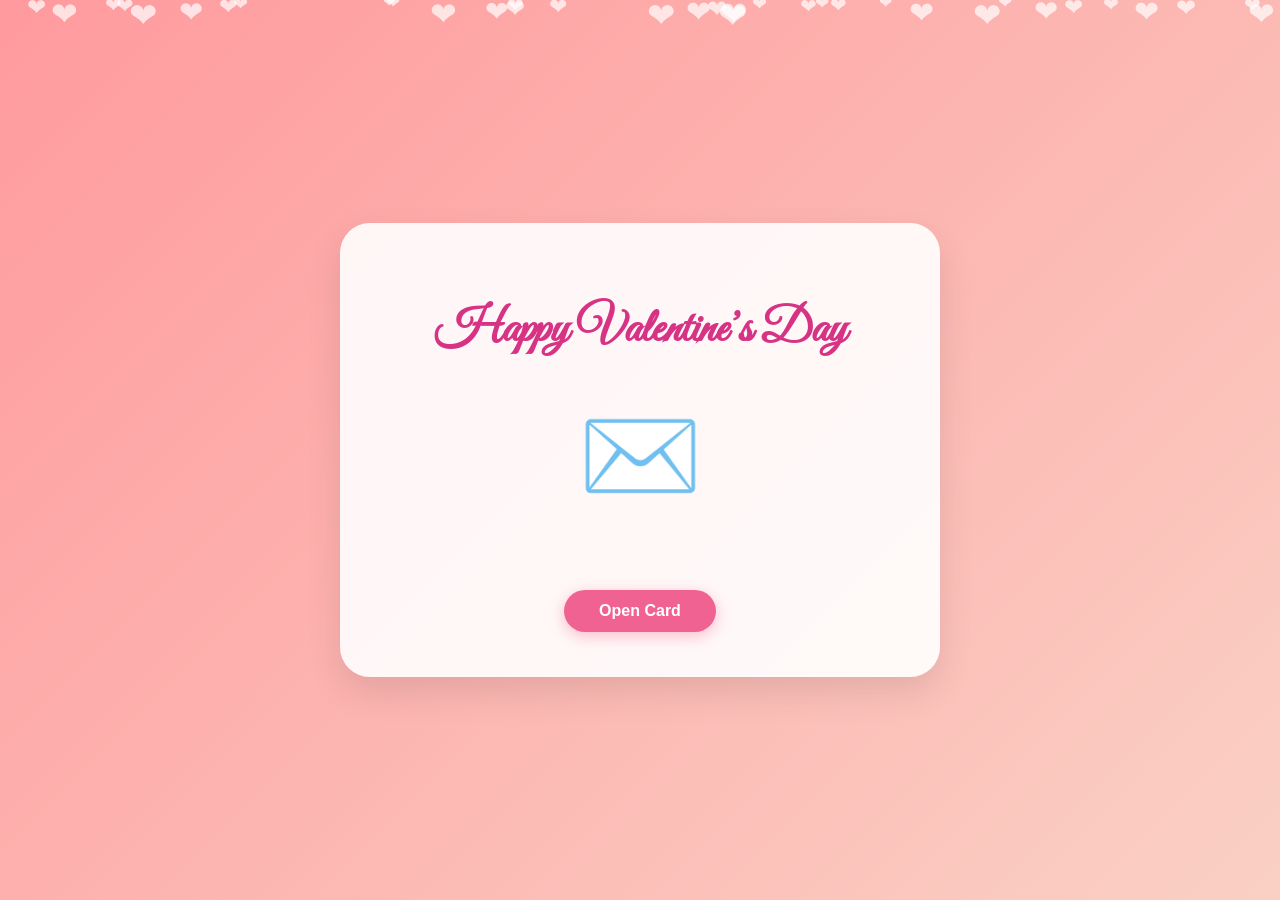
==== index.html @ 17054599 "Update index.html" ====
<!DOCTYPE html>  <html lang="en">  
<head>  
<meta charset="UTF-8">  
<meta name="viewport" content="width=device-width, initial-scale=1.0, viewport-fit=cover">  
<title>Happy Valentines Diana ❤️</title>  
<link href="https://fonts.googleapis.com/css2?family=Great+Vibes&family=Poppins:wght@300;600&display=swap" rel="stylesheet">  
<style>  
* { box-sizing: border-box; }  
  
body {  
  margin: 0;  
  font-family: 'Poppins', sans-serif;  
  overflow: hidden;  
}  
  
/* Page layout */  
.page {  
  position: fixed;  
  width: 100%;  
  height: 100dvh;  
  top: 0;  
  left: 0;  
  display: flex;  
  justify-content: center;  
  align-items: center;  
  padding: clamp(16px, 4vw, 40px);  
  transition: opacity 0.8s ease, transform 0.8s ease;  
  background: linear-gradient(135deg, #ff9a9e, #fad0c4);  
}  
  
/* Hidden state */  
.hidden {  
  opacity: 0;  
  pointer-events: none;  
  transform: scale(1.05);  
}  
  
/* Falling hearts */  
.heart {  
  position: fixed;  
  top: -10px;  
  animation: fall linear infinite;  
  color: rgba(255,255,255,0.7);  
  user-select: none;  
  pointer-events: none;  
  z-index: 0;  
}  
@keyframes fall {  
  to { transform: translateY(110dvh); }  
}  
  
/* Card containers */  
.card, .message-box, .gift-box {  
  position: relative;  
  z-index: 1;  
  background: rgba(255, 255, 255, 0.9);  
  padding: clamp(24px, 5vw, 45px) clamp(20px, 4vw, 35px);  
  border-radius: 30px;  
  box-shadow: 0 15px 35px rgba(0,0,0,0.1);  
  max-width: 600px;  
  width: 100%;  
  text-align: center;  
}

/* ENVELOPE ICON */
.envelope-visual {
  font-size: 100px;
  margin-bottom: 20px;
  display: block;
}
  
/* Make long message scroll inside */  
.message-box {  
  max-height: 85dvh;  
  overflow-y: auto;  
}  
  
/* Titles */  
h1 {  
  font-size: clamp(32px, 7vw, 48px); 
  margin-bottom: 20px;  
  color: #d63384;  
  font-family: 'Great Vibes', cursive; 
}  
  
.message-box h1, .gift-box h1 {  
  font-family: 'Great Vibes', cursive;  
  color: #5a2a2a;  
}  
  
/* Message text */  
.message-box p, .gift-box p {  
  color: #5a2a2a;  
  font-size: clamp(15px, 4vw, 17px);  
  line-height: 1.75;  
  margin-bottom: 18px;  
}  

.message-box p { text-align: left; }
  
/* Buttons */  
button {  
  margin-top: 15px;  
  padding: 12px 35px;  
  border-radius: 50px;  
  border: none;  
  background: #f06292;  
  color: white;  
  font-size: 16px;  
  font-weight: 600;
  cursor: pointer;  
  transition: transform 0.2s, background 0.3s;  
  box-shadow: 0 4px 15px rgba(240, 98, 146, 0.4);
}  
button:hover { 
    background: #e91e63; 
    transform: translateY(-2px);
}  

/* Flower Swaying Animation */
.flower-display {
  font-size: 120px;
  margin: 30px 0;
  display: inline-block;
  animation: sway 4s ease-in-out infinite;
}

@keyframes sway {
  0%, 100% { transform: rotate(-8deg) scale(1); }
  50% { transform: rotate(8deg) scale(1.1); }
}

.gift-icon {
    font-size: 80px;
    margin-bottom: 10px;
}
  
/* Landscape small-height fix */  
@media (max-height: 500px) and (orientation: landscape) {  
  .page { align-items: flex-start; padding-top: 20px; }  
  .message-box { max-height: 75dvh; }  
}  
</style>  
</head>  
<body>  

<div class="page" id="frontPage">  
  <div class="card">  
    <h1>Happy Valentine’s Day</h1>
    <span class="envelope-visual">✉️</span>
    <br>
    <button onclick="openCard()">Open Card</button>  
  </div>  
</div>  

<div class="page hidden" id="messagePage" style="background: linear-gradient(135deg, #ffdde1, #ee9ca7);">  
  <div class="message-box">  
    <h1>Happy Valentine’s Day</h1>  
    <p>Hi Diana, I created this because you’re someone special to me, I know we haven’t talked in a while, but I just wanted to reach out today with honesty and respect. I still care about you, and I still appreciate what we shared, even if life took us in a different direction for now. What we had was meaningful to me, and it’s something I look back on with warmth, not regret.</p>  
    <p>I still remember how everything started. You were always so warm toward me, always smiling, always making the effort to be your best whenever we crossed paths. I noticed it more than I ever said. Back then, my mindset was to avoid feelings because I thought love would distract me from my goals. But you were different. Your sincerity, your effort, and your presence slowly broke down the walls I tried to keep up.</p>  
    <p>I tried to fight my feelings at first. My mind told me to stay focused and keep my distance, but my heart kept pulling me closer to you. Even when I tried to create space, I couldn’t fully walk away, because being around you felt natural and right. Over time, you became someone I thought about often, someone who mattered to me more than I planned or expected. And when I finally admitted my feelings, it came from a place that was honest and real.</p>  
    <p>I’ve been doing a lot of thinking, and my heart keeps coming back to you. If you’re open to it, I’d love for us to try again. This time, I want to court you the right way ,no rushing, no pressure. Just genuine effort, patience, and growing together step by step.</p>
    <p><strong>I really like you...</strong></p>  
    <p>For so many reasons I realized I like your flaws, your imperfections, and the way they make you so perfectly you. I love your personality, your vibe, and how you just light up everything around you. Your style is effortless, and your smile... it just makes everything better.</p>  
    <p>I also understand that when things started to grow between us, life asked something different from both of us. I don’t know what the future holds, and I’m not trying to put any pressure on you. I just want you to know that my feelings came from a real place, and so does my respect for your space and your journey. I like you, I still care about you, but I still keep growing and living my life. If the future gives us another chance, that would be something really special.Your happiness matters more to me than anything else.</p>
    <p>Right now, I’ll take this time to work on myself physically, financially, and mentally, so that when the time is right, I can truly take care of you the way you deserve. But if life leads us in different directions, I’m still grateful because knowing you inspired me to grow. Wishing you happiness always.</p>
    <p>I hope you’re doing well, finding success in your work, and taking care of yourself. You deserve happiness, peace of mind, and people around you who support your dreams.</p>  
    <p>No matter where life leads us, I’ll always wish you the best — today and always.</p>  
    <p>-Archie</p>

    <hr style="border: 0; border-top: 1px solid rgba(90, 42, 42, 0.1); margin: 25px 0;">
    <div class="gift-icon">🎁</div>
    <p style="text-align: center; font-weight: 600;">Here's a simple gift for you:</p>
    <a href="gift.html" class="gift-link">
  <button>Open a gift</button>
  </a>


    <button onclick="closeCard()" style="background: #9e9e9e; box-shadow: 0 4px 15px rgba(0,0,0,0.1); display: block; margin: 30px auto 0 auto;">Close Card</button>
  </div>  
</div>  

<div class="page hidden" id="giftPage" style="background: #fff5f7;">
  <div class="gift-box">
    <h1>A digital flowers for you</h1>
    <div class="flower-display">🌹</div>
    <p style="font-weight: 600;">A digital rose for you.</p>
    <p>I hope this brings a smile to your face today.</p>
    <button onclick="backToMessage()">Go Back</button>
  </div>
</div>

<script>  
// Floating hearts  
for (let i = 0; i < 35; i++) {  
  const heart = document.createElement("div");  
  heart.className = "heart";  
  heart.innerHTML = "❤";  
  heart.style.left = Math.random() * 100 + "vw";  
  heart.style.animationDuration = (5 + Math.random() * 5) + "s";  
  heart.style.fontSize = (15 + Math.random() * 20) + "px";  
  document.body.appendChild(heart);  
}  
  
function openCard() {  
  document.getElementById("frontPage").classList.add("hidden");  
  document.getElementById("messagePage").classList.remove("hidden");  
}  

function showGift() {
  document.getElementById("messagePage").classList.add("hidden");
  document.getElementById("giftPage").classList.remove("hidden");
}

function backToMessage() {
  document.getElementById("giftPage").classList.add("hidden");
  document.getElementById("messagePage").classList.remove("hidden");
}
  
function closeCard() {  
  document.getElementById("messagePage").classList.add("hidden");  
  document.getElementById("frontPage").classList.remove("hidden");  
}  
</script>  
</body>  
</html>
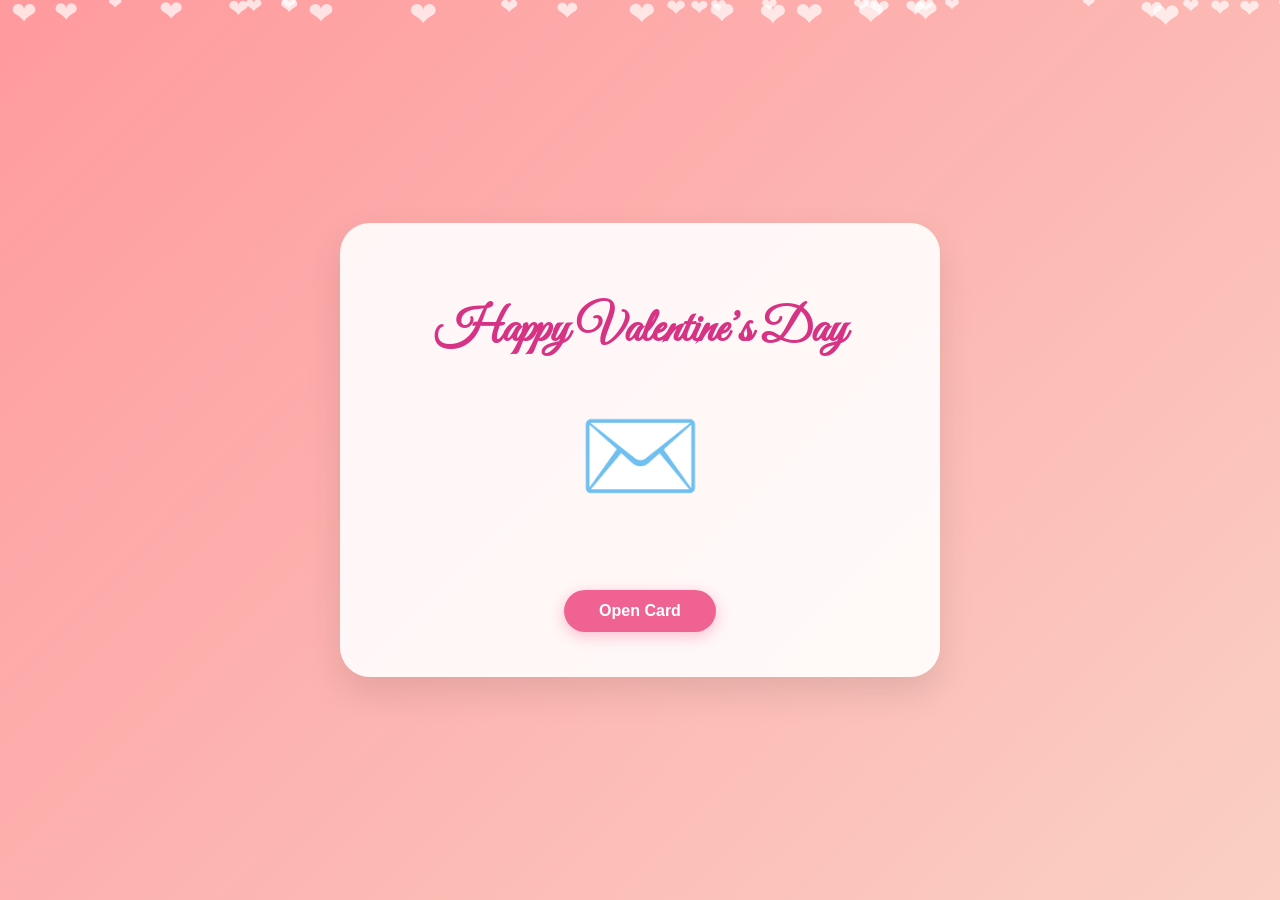
==== commit 50ed6d75: "Update index.html" ====
--- a/index.html
+++ b/index.html
@@ -163,7 +163,7 @@
     <p><strong>I really like you...</strong></p>  
     <p>For so many reasons I realized I like your flaws, your imperfections, and the way they make you so perfectly you. I love your personality, your vibe, and how you just light up everything around you. Your style is effortless, and your smile... it just makes everything better.</p>  
     <p>I also understand that when things started to grow between us, life asked something different from both of us. I don’t know what the future holds, and I’m not trying to put any pressure on you. I just want you to know that my feelings came from a real place, and so does my respect for your space and your journey. I like you, I still care about you, but I still keep growing and living my life. If the future gives us another chance, that would be something really special.Your happiness matters more to me than anything else.</p>
-    <p>Right now, I’ll take this time to work on myself physically, financially, and mentally, so that when the time is right, I can truly take care of you the way you deserve. But if life leads us in different directions, I’m still grateful because knowing you inspired me to grow. Wishing you happiness always.</p>
+    <p>Whatever your decision is, I’ll take this time to work on myself physically, financially, and mentally, so that when the time is right, I can truly take care of you the way you deserve. But if life leads us in different directions, I’m still grateful because knowing you inspired me to grow. Wishing you happiness always.</p>
     <p>I hope you’re doing well, finding success in your work, and taking care of yourself. You deserve happiness, peace of mind, and people around you who support your dreams.</p>  
     <p>No matter where life leads us, I’ll always wish you the best — today and always.</p>  
     <p>-Archie</p>
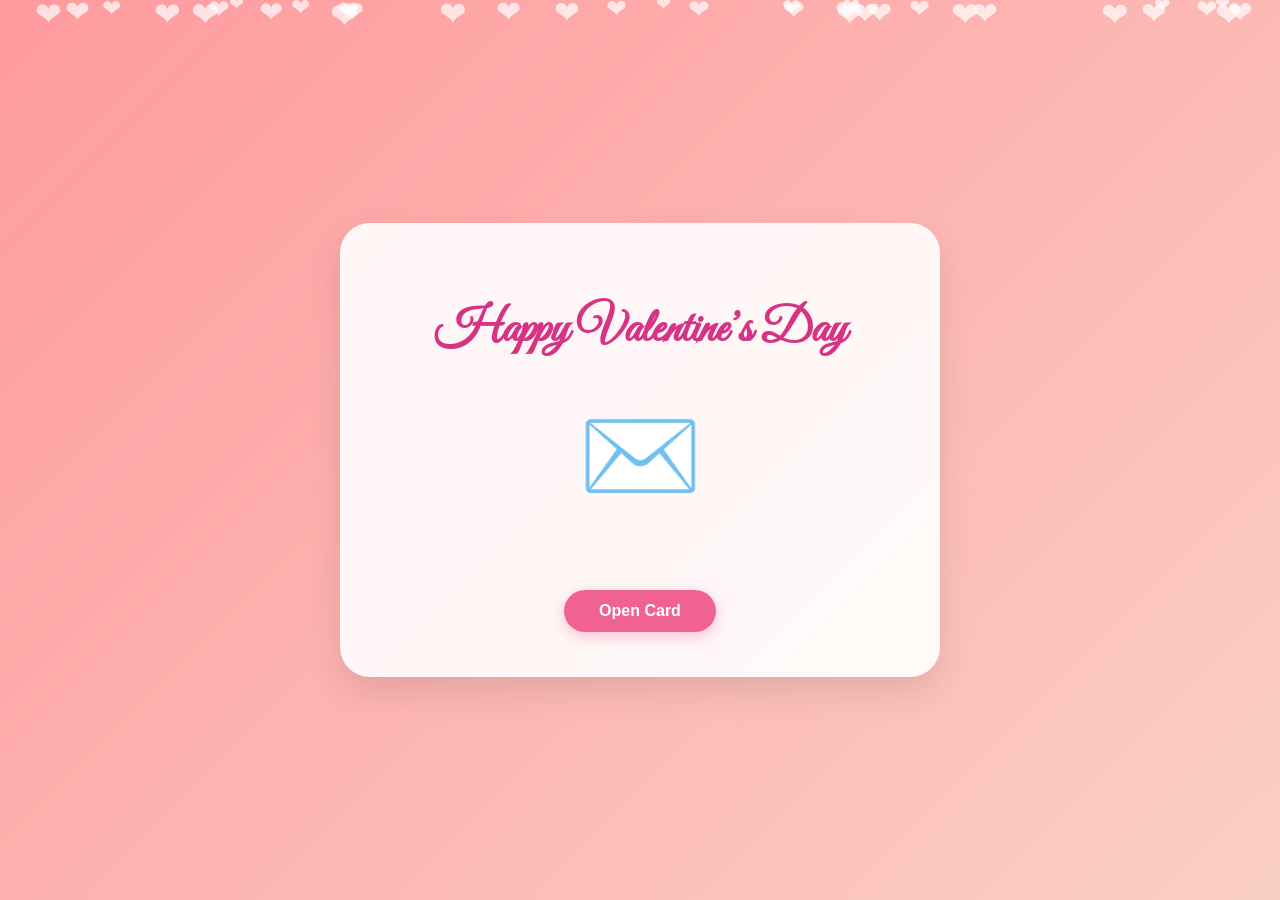
==== commit 4585e740: "Update index.html" ====
--- a/index.html
+++ b/index.html
@@ -155,17 +155,14 @@
 
 <div class="page hidden" id="messagePage" style="background: linear-gradient(135deg, #ffdde1, #ee9ca7);">  
   <div class="message-box">  
-    <h1>Happy Valentine’s Day</h1>  
-    <p>Hi Diana, I created this because you’re someone special to me, I know we haven’t talked in a while, but I just wanted to reach out today with honesty and respect. I still care about you, and I still appreciate what we shared, even if life took us in a different direction for now. What we had was meaningful to me, and it’s something I look back on with warmth, not regret.</p>  
-    <p>I still remember how everything started. You were always so warm toward me, always smiling, always making the effort to be your best whenever we crossed paths. I noticed it more than I ever said. Back then, my mindset was to avoid feelings because I thought love would distract me from my goals. But you were different. Your sincerity, your effort, and your presence slowly broke down the walls I tried to keep up.</p>  
-    <p>I tried to fight my feelings at first. My mind told me to stay focused and keep my distance, but my heart kept pulling me closer to you. Even when I tried to create space, I couldn’t fully walk away, because being around you felt natural and right. Over time, you became someone I thought about often, someone who mattered to me more than I planned or expected. And when I finally admitted my feelings, it came from a place that was honest and real.</p>  
-    <p>I’ve been doing a lot of thinking, and my heart keeps coming back to you. If you’re open to it, I’d love for us to try again. This time, I want to court you the right way ,no rushing, no pressure. Just genuine effort, patience, and growing together step by step.</p>
-    <p><strong>I really like you...</strong></p>  
-    <p>For so many reasons I realized I like your flaws, your imperfections, and the way they make you so perfectly you. I love your personality, your vibe, and how you just light up everything around you. Your style is effortless, and your smile... it just makes everything better.</p>  
-    <p>I also understand that when things started to grow between us, life asked something different from both of us. I don’t know what the future holds, and I’m not trying to put any pressure on you. I just want you to know that my feelings came from a real place, and so does my respect for your space and your journey. I like you, I still care about you, but I still keep growing and living my life. If the future gives us another chance, that would be something really special.Your happiness matters more to me than anything else.</p>
-    <p>Whatever your decision is, I’ll take this time to work on myself physically, financially, and mentally, so that when the time is right, I can truly take care of you the way you deserve. But if life leads us in different directions, I’m still grateful because knowing you inspired me to grow. Wishing you happiness always.</p>
-    <p>I hope you’re doing well, finding success in your work, and taking care of yourself. You deserve happiness, peace of mind, and people around you who support your dreams.</p>  
-    <p>No matter where life leads us, I’ll always wish you the best — today and always.</p>  
+    <h1>Happy Valentine’s Day, Diana 🤍</h1>  
+    <p>I know we haven’t talked much lately, but I wanted to reach out today with honesty and respect. I still care about you and truly appreciate the connection we shared and those memories always bring a smile whenever I think of them.</p>  
+    <p>You’ve always been someone I admire—your warmth, your personality, and the way you carry yourself. Getting to know you meant a lot, and I’m thankful for that.</p>  
+    <p>We don’t know what the future holds, but I want you to know that my feelings come from a real place.</p>  
+    <p>If I had one wish, I wouldn’t ask for stars or endless skies. I’d ask to find my way back home—to the place my heart still recognizes. But the timing isn’t right, so I carry the memory gently instead, like a light I’m not allowed to touch—only to remember how it once warmed me.</p>
+    <p>And maybe, when the world finally softens its timing, home will open its door to me again.And if that happens,I’ll wait gladly, quietly, with patience in my heart.</p>  
+    <p>I understand that when things started to grow between someone, life asked something different from both of them.So we keep walking forward—growing, learning, reaching goals, and living our lives. If the future gives us another chance, it would be something really special and beautiful. But if life leads us in different directions, I’m still grateful, because knowing you inspired me to grow. Wishing you happiness always.</p>
+    <p>I hope you’re doing well, finding success in your work, and taking care of yourself. You deserve happiness, peace of mind, and people around you who support your dreams. I hope today gives you at least a small reason to smile.</p>  
     <p>-Archie</p>
 
     <hr style="border: 0; border-top: 1px solid rgba(90, 42, 42, 0.1); margin: 25px 0;">
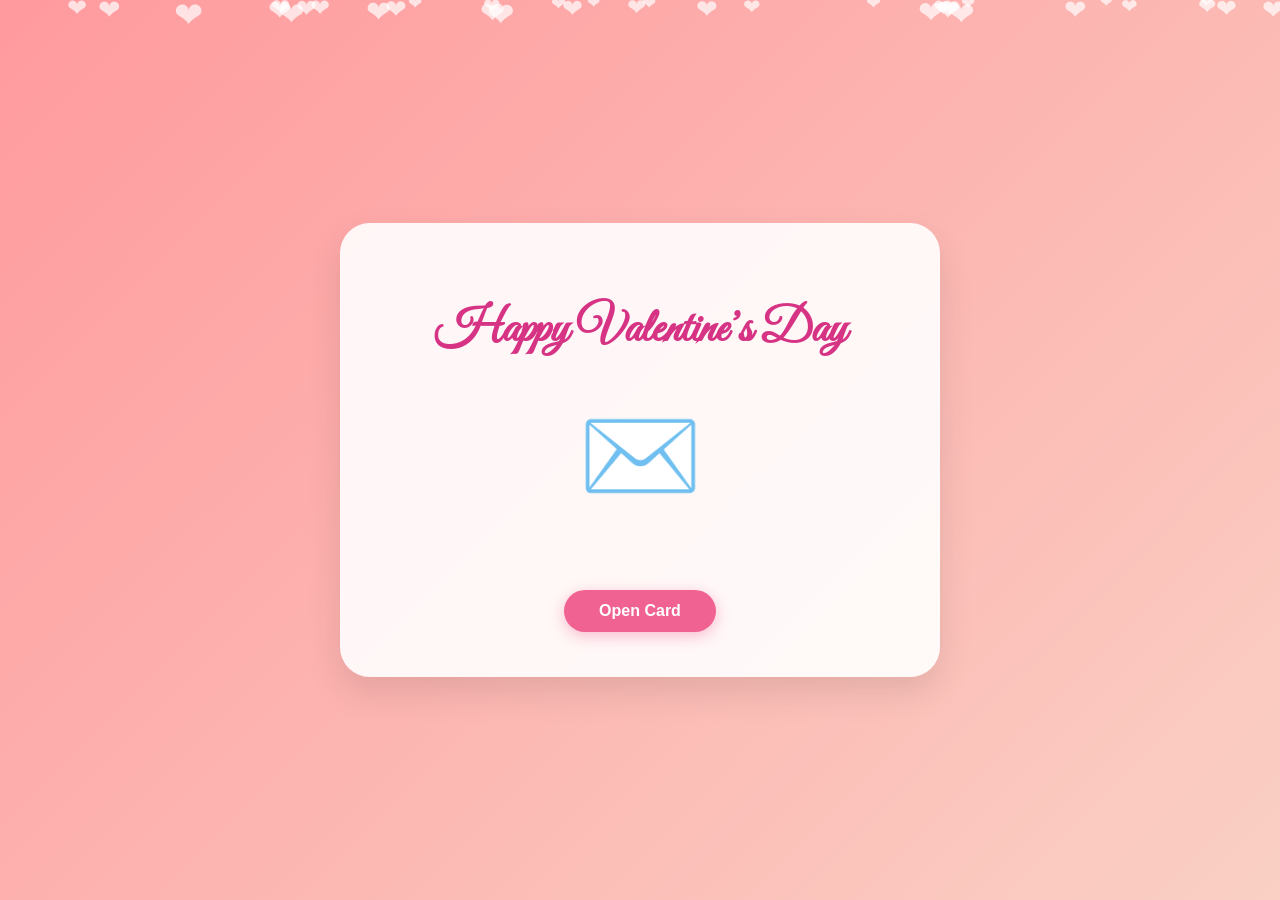
==== commit d9135a3e: "Update index.html" ====
--- a/index.html
+++ b/index.html
@@ -160,7 +160,7 @@
     <p>You’ve always been someone I admire—your warmth, your personality, and the way you carry yourself. Getting to know you meant a lot, and I’m thankful for that.</p>  
     <p>We don’t know what the future holds, but I want you to know that my feelings come from a real place.</p>  
     <p>If I had one wish, I wouldn’t ask for stars or endless skies. I’d ask to find my way back home—to the place my heart still recognizes. But the timing isn’t right, so I carry the memory gently instead, like a light I’m not allowed to touch—only to remember how it once warmed me.</p>
-    <p>And maybe, when the world finally softens its timing, home will open its door to me again.And if that happens,I’ll wait gladly, quietly, with patience in my heart.</p>  
+    <p>And maybe, when the world finally softens its timing, home will open its door to me again. And if that happens, I’ll wait gladly, quietly, with patience in my heart.</p>  
     <p>I understand that when things started to grow between someone, life asked something different from both of them.So we keep walking forward—growing, learning, reaching goals, and living our lives. If the future gives us another chance, it would be something really special and beautiful. But if life leads us in different directions, I’m still grateful, because knowing you inspired me to grow. Wishing you happiness always.</p>
     <p>I hope you’re doing well, finding success in your work, and taking care of yourself. You deserve happiness, peace of mind, and people around you who support your dreams. I hope today gives you at least a small reason to smile.</p>  
     <p>-Archie</p>
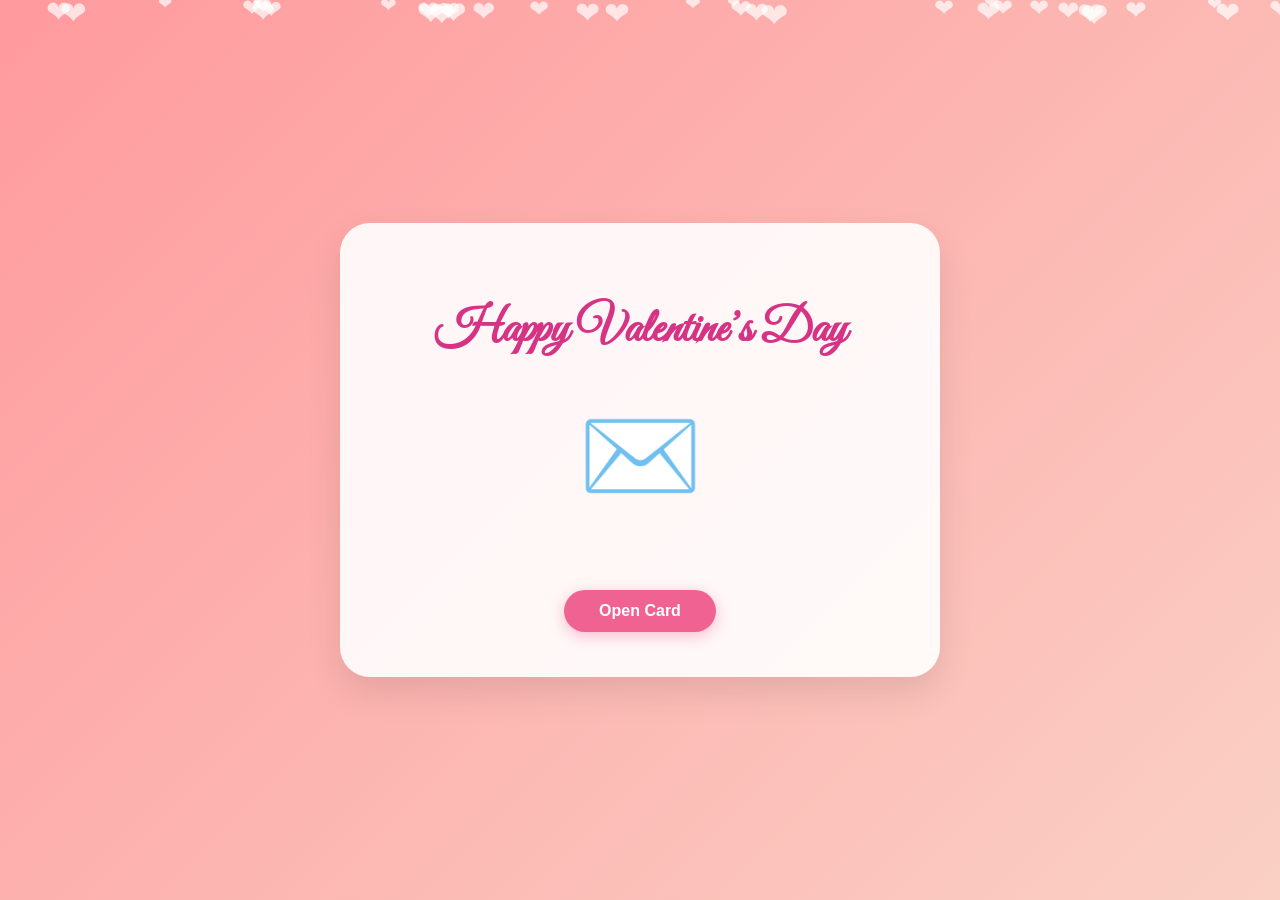
==== commit afc591b0: "Update index.html" ====
--- a/index.html
+++ b/index.html
@@ -156,22 +156,66 @@
 <div class="page hidden" id="messagePage" style="background: linear-gradient(135deg, #ffdde1, #ee9ca7);">  
   <div class="message-box">  
     <h1>Happy Valentine’s Day, Diana 🤍</h1>  
-    <p>I know we haven’t talked much lately, but I wanted to reach out today with honesty and respect. I still care about you and truly appreciate the connection we shared and those memories always bring a smile whenever I think of them.</p>  
-    <p>You’ve always been someone I admire—your warmth, your personality, and the way you carry yourself. Getting to know you meant a lot, and I’m thankful for that.</p>  
-    <p>We don’t know what the future holds, but I want you to know that my feelings come from a real place.</p>  
-    <p>If I had one wish, I wouldn’t ask for stars or endless skies. I’d ask to find my way back home—to the place my heart still recognizes. But the timing isn’t right, so I carry the memory gently instead, like a light I’m not allowed to touch—only to remember how it once warmed me.</p>
-    <p>And maybe, when the world finally softens its timing, home will open its door to me again. And if that happens, I’ll wait gladly, quietly, with patience in my heart.</p>  
-    <p>I understand that when things started to grow between someone, life asked something different from both of them.So we keep walking forward—growing, learning, reaching goals, and living our lives. If the future gives us another chance, it would be something really special and beautiful. But if life leads us in different directions, I’m still grateful, because knowing you inspired me to grow. Wishing you happiness always.</p>
-    <p>I hope you’re doing well, finding success in your work, and taking care of yourself. You deserve happiness, peace of mind, and people around you who support your dreams. I hope today gives you at least a small reason to smile.</p>  
-    <p>-Archie</p>
+    
+    <p>I know we haven’t talked much lately, but I wanted to reach out today with honesty and respect. I still care about you, and I truly appreciate the connection we shared. Those memories always bring a smile whenever I think of them.</p>
+
+    <p>I wasn’t looking for you when you found me.</p>
+
+    <p>Back then, love was the last thing on my mind. I had walls, plans, goals — and a hundred reasons not to let anyone get close.</p>
+
+    <p>You didn’t try to break those walls down. You just stayed. You talked to me like I mattered even when I was distant. You made me feel appreciated when I didn’t even think I deserved that kind of attention.</p>
+
+    <p>I thought you were just being kind. I didn’t realize you were slowly teaching my heart how to feel again.</p>
+
+    <p>I still remember the first time you brought me candy — even though bringing food to work was strict. It was such a small thing, but you still took the risk just to give me something sweet. I didn’t know why that moment stayed with me.</p>
+
+    <p>I remember how you’d look for me when I was with my friends, walking over with that bright, effortless smile, like seeing me was already enough reason for you to be happy.</p>
+
+    <p>I remember the quiet effort you made — fixing your hair, trying to look good whenever you knew I’d be around. I noticed… even if I pretended I didn’t.</p>
+
+    <p>And the day you told me you had liked me for a long time. You said it so simply, like it was nothing — while I stood there realizing my heart had been slowly choosing you too, without me even understanding when it started.</p>
+
+    <p>You were patient with me when I was unsure. Warm with me when I was cold. Constant… even when I gave you almost nothing back.</p>
+
+    <p>And somewhere in between our conversations, your random stories, and the way you made space for me in your world… mine started making space for you too.</p>
+
+    <p>I didn’t notice it at first. I was too busy pretending I wasn’t the type to fall. Too focused on convincing myself I didn’t need anyone.</p>
+
+    <p>Until one day, it hit me quietly — I looked for you without meaning to. I missed you in moments you weren’t there. Your voice became my comfort without me realizing when that happened.</p>
+
+    <p>That’s when I understood.</p>
+
+    <p>While I was busy not trying to love anyone… I had already fallen for you. Deeply and slowly.</p>
+
+    <p>And somewhere along the way, I started caring about you so deeply… that I ended up being the one who hurt you.</p>
+
+    <p>I’m sorry for what I did. It was never my intention, but that doesn’t change the fact that I made a mistake. I carry that with me, and sometimes I find it hard to forgive myself for causing you pain — especially someone who only ever showed me patience and kindness.</p>
+
+    <p>And the most painful part?</p>
+
+    <p>You cared for me when I wasn’t ready. But I fell for you when it might already be too late.</p>
+
+    <p>Like you said, “we don’t know what the future holds,” but I want you to know that my feelings come from a real place.</p>
+
+    <p>If I had one wish, I wouldn’t ask for stars or endless skies. I’d ask to find my way back home — to the place my heart still recognizes. But the timing isn’t right, so I carry this memory gently instead, like a light I’m not allowed to touch — only to remember how it once warmed me.</p>
+
+    <p>And maybe, when the world finally softens its timing, home will open its door to me again. And if that happens, I’ll wait gladly, quietly, with patience in my heart.</p>
+
+    <p>I understand that when things started to grow between two people, life asked something different from both of them. So we keep walking forward — growing, learning, reaching goals, and living our lives. If the future gives us another chance, it would be something really special and beautiful. But if life leads us in different directions, I’m still grateful, because knowing you inspired me to grow.</p>
+
+    <p>Wishing you happiness always.</p>
+
+    <p>I hope you’re doing well, finding success in your work, and taking care of yourself. You deserve happiness, peace of mind, and people around you who support your dreams.</p>
+
+    <p>Thank you for your time, just to read this. I wish I could say it to you in person, but knowing myself, I can’t express these words vocally, so I write them instead ♥️</p>
+
+    <p>– Archie</p>
 
     <hr style="border: 0; border-top: 1px solid rgba(90, 42, 42, 0.1); margin: 25px 0;">
     <div class="gift-icon">🎁</div>
     <p style="text-align: center; font-weight: 600;">Here's a simple gift for you:</p>
-    <a href="gift.html" class="gift-link">
-  <button>Open a gift</button>
-  </a>
-
+    
+    <button onclick="showGift()">Open a gift</button>
 
     <button onclick="closeCard()" style="background: #9e9e9e; box-shadow: 0 4px 15px rgba(0,0,0,0.1); display: block; margin: 30px auto 0 auto;">Close Card</button>
   </div>  
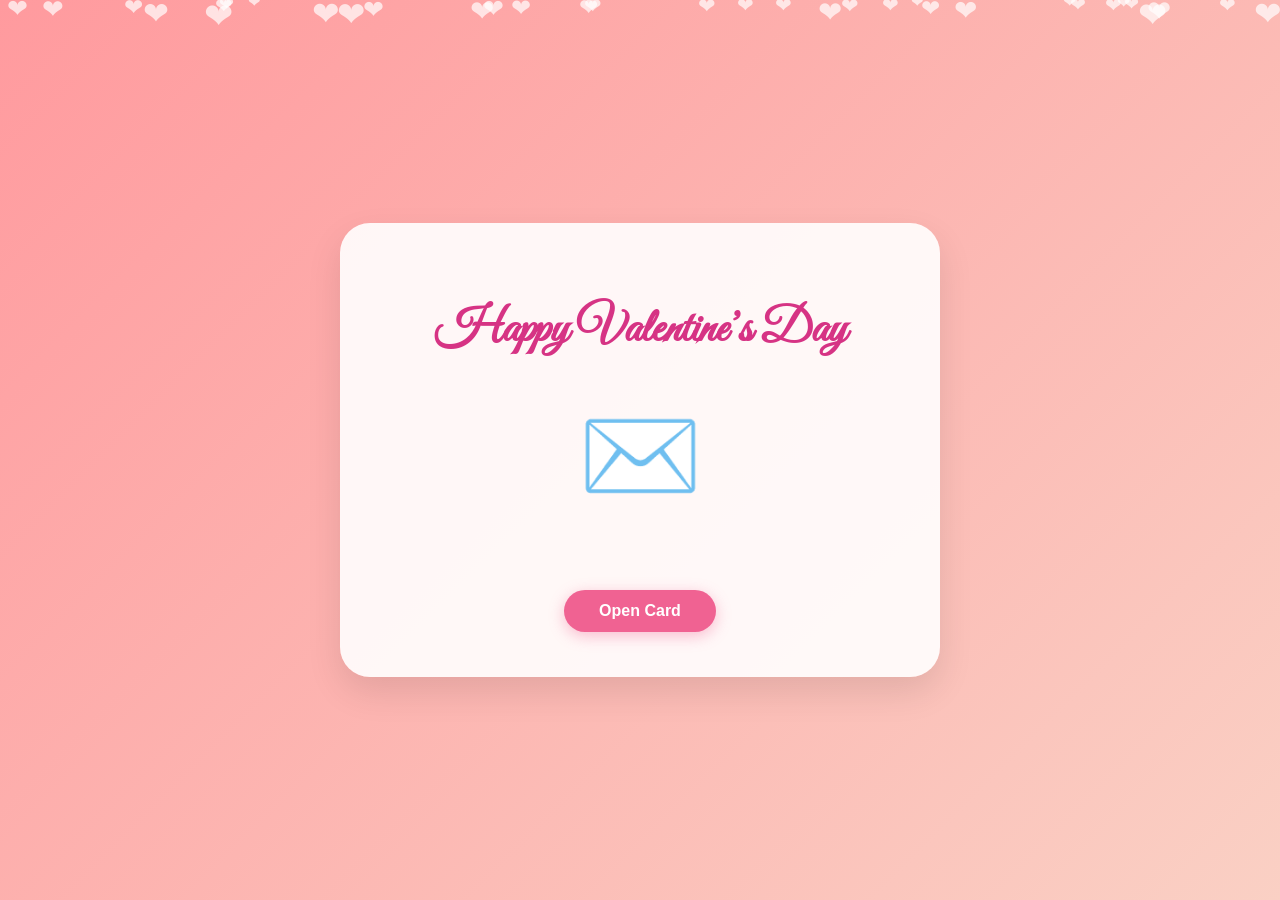
==== commit fc6e28a5: "Update index.html" ====
--- a/index.html
+++ b/index.html
@@ -214,8 +214,10 @@
     <hr style="border: 0; border-top: 1px solid rgba(90, 42, 42, 0.1); margin: 25px 0;">
     <div class="gift-icon">🎁</div>
     <p style="text-align: center; font-weight: 600;">Here's a simple gift for you:</p>
-    
-    <button onclick="showGift()">Open a gift</button>
+    <a href="gift.html" class="gift-link">
+  <button>Open a gift</button>
+  </a>
+
 
     <button onclick="closeCard()" style="background: #9e9e9e; box-shadow: 0 4px 15px rgba(0,0,0,0.1); display: block; margin: 30px auto 0 auto;">Close Card</button>
   </div>  
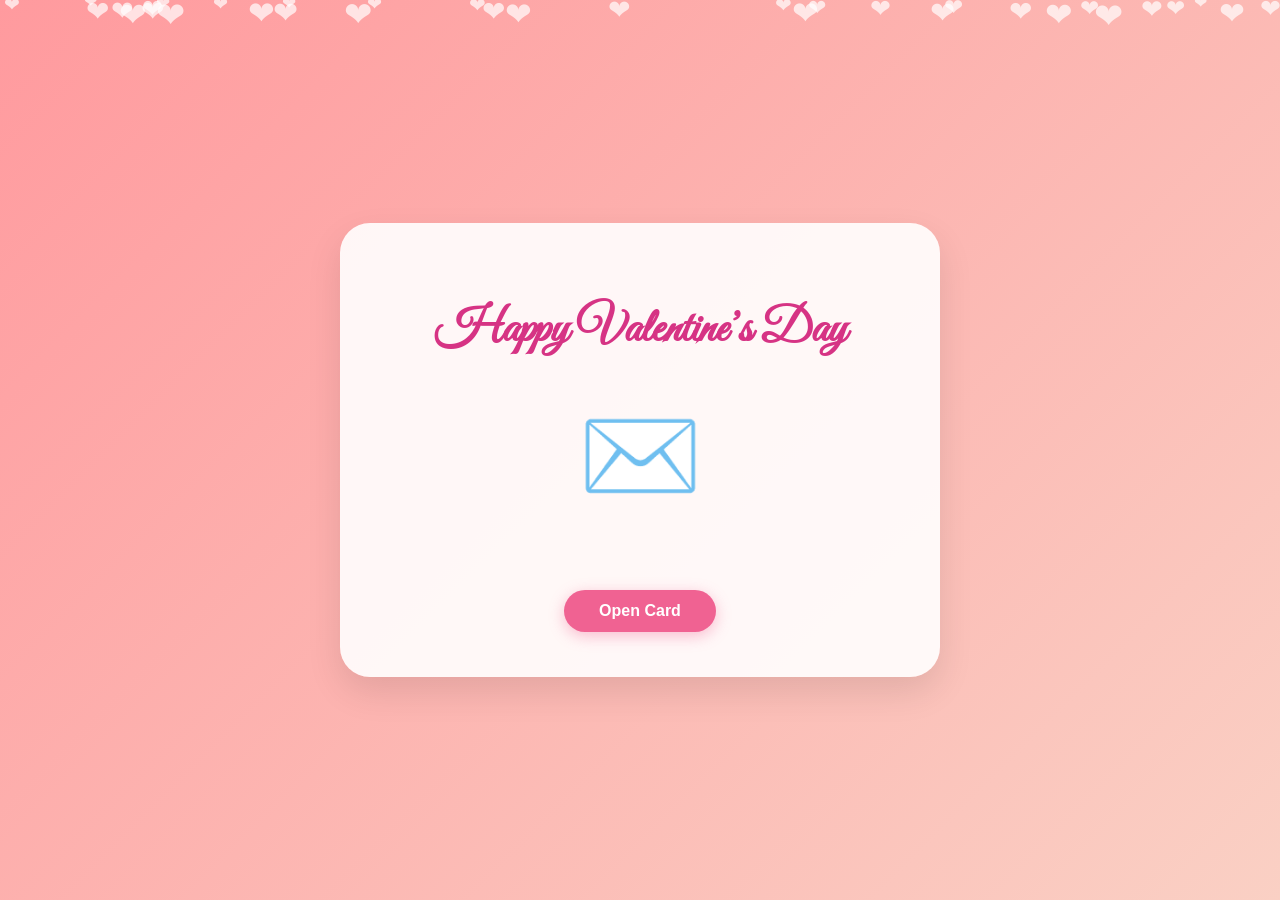
==== commit 71bd8303: "Update index.html" ====
--- a/index.html
+++ b/index.html
@@ -167,14 +167,6 @@
 
     <p>I thought you were just being kind. I didn’t realize you were slowly teaching my heart how to feel again.</p>
 
-    <p>I still remember the first time you brought me candy — even though bringing food to work was strict. It was such a small thing, but you still took the risk just to give me something sweet. I didn’t know why that moment stayed with me.</p>
-
-    <p>I remember how you’d look for me when I was with my friends, walking over with that bright, effortless smile, like seeing me was already enough reason for you to be happy.</p>
-
-    <p>I remember the quiet effort you made — fixing your hair, trying to look good whenever you knew I’d be around. I noticed… even if I pretended I didn’t.</p>
-
-    <p>And the day you told me you had liked me for a long time. You said it so simply, like it was nothing — while I stood there realizing my heart had been slowly choosing you too, without me even understanding when it started.</p>
-
     <p>You were patient with me when I was unsure. Warm with me when I was cold. Constant… even when I gave you almost nothing back.</p>
 
     <p>And somewhere in between our conversations, your random stories, and the way you made space for me in your world… mine started making space for you too.</p>
@@ -187,27 +179,61 @@
 
     <p>While I was busy not trying to love anyone… I had already fallen for you. Deeply and slowly.</p>
 
-    <p>And somewhere along the way, I started caring about you so deeply… that I ended up being the one who hurt you.</p>
-
-    <p>I’m sorry for what I did. It was never my intention, but that doesn’t change the fact that I made a mistake. I carry that with me, and sometimes I find it hard to forgive myself for causing you pain — especially someone who only ever showed me patience and kindness.</p>
-
     <p>And the most painful part?</p>
 
     <p>You cared for me when I wasn’t ready. But I fell for you when it might already be too late.</p>
 
-    <p>Like you said, “we don’t know what the future holds,” but I want you to know that my feelings come from a real place.</p>
-
-    <p>If I had one wish, I wouldn’t ask for stars or endless skies. I’d ask to find my way back home — to the place my heart still recognizes. But the timing isn’t right, so I carry this memory gently instead, like a light I’m not allowed to touch — only to remember how it once warmed me.</p>
+    <p>I realized it at a time<br>
+    when life isn’t ready for us.<br>
+    When responsibilities, distance, timing —<br>
+    all the things we can’t control —<br>
+    stand in the space where i wish we could stand together.</p>
+
+    <p>If I had met you in a different moment,<br>
+    a different season of life,<br>
+    maybe this feelings wouldn’t feel so heavy.</p>
+
+    <p>Maybe I could hold your hand<br>
+    instead of just holding these feelings inside my chest.</p>
+
+    <p>And maybe in another time —<br>
+    when life was less complicated,<br>
+    when wounds weren’t still healing,<br>
+    when we were both more ready —<br>
+    this feelings could have been something we held onto together.</p>
+
+    <p>We don't know what the future holds. So If I had one wish, I wouldn’t ask for stars or endless skies. I’d ask to find my way back home — to the place my heart still recognizes. But the timing isn’t right, so I carry this memory gently instead, like a light I’m not allowed to touch — only to remember how it once warmed me.</p>
 
     <p>And maybe, when the world finally softens its timing, home will open its door to me again. And if that happens, I’ll wait gladly, quietly, with patience in my heart.</p>
 
-    <p>I understand that when things started to grow between two people, life asked something different from both of them. So we keep walking forward — growing, learning, reaching goals, and living our lives. If the future gives us another chance, it would be something really special and beautiful. But if life leads us in different directions, I’m still grateful, because knowing you inspired me to grow.</p>
+    <p>So take your time.<br>
+    Heal.<br>
+    Grow.<br>
+    Reaching your goals.<br>
+    Become the woman you want to be.</p>
+
+    <p>I understand that when things started to grow between two people, life asked something different from both of them. So we keep walking forward — growing, learning, reaching goals, and living our lives. If the future can gives us another chance, it would be something really special and beautiful. But if life leads us in different directions, I’m still grateful, because knowing you inspired me to grow.</p>
+
+    <p>Just know this…</p>
+
+    <p>My heart isn’t open for just anyone.<br>
+    It’s closed — carefully, intentionally.<br>
+    The door may be locked.<br>
+    But you're the only one who has the key.</p>
+
+    <p>And if one day.......<br>
+    you come back,<br>
+    ready, whole, and certain…</p>
+
+    <p>you won’t have to knock.</p>
+
+    <p>I’ll be right here.</p>
 
     <p>Wishing you happiness always.</p>
 
     <p>I hope you’re doing well, finding success in your work, and taking care of yourself. You deserve happiness, peace of mind, and people around you who support your dreams.</p>
 
-    <p>Thank you for your time, just to read this. I wish I could say it to you in person, but knowing myself, I can’t express these words vocally, so I write them instead ♥️</p>
+    <p>Thank you for everything and thank you for your time, just to read this. I wish I could say it to you in person, but knowing myself, I can’t express these words vocally, so I write them instead ♥️</p>
 
     <p>– Archie</p>
 
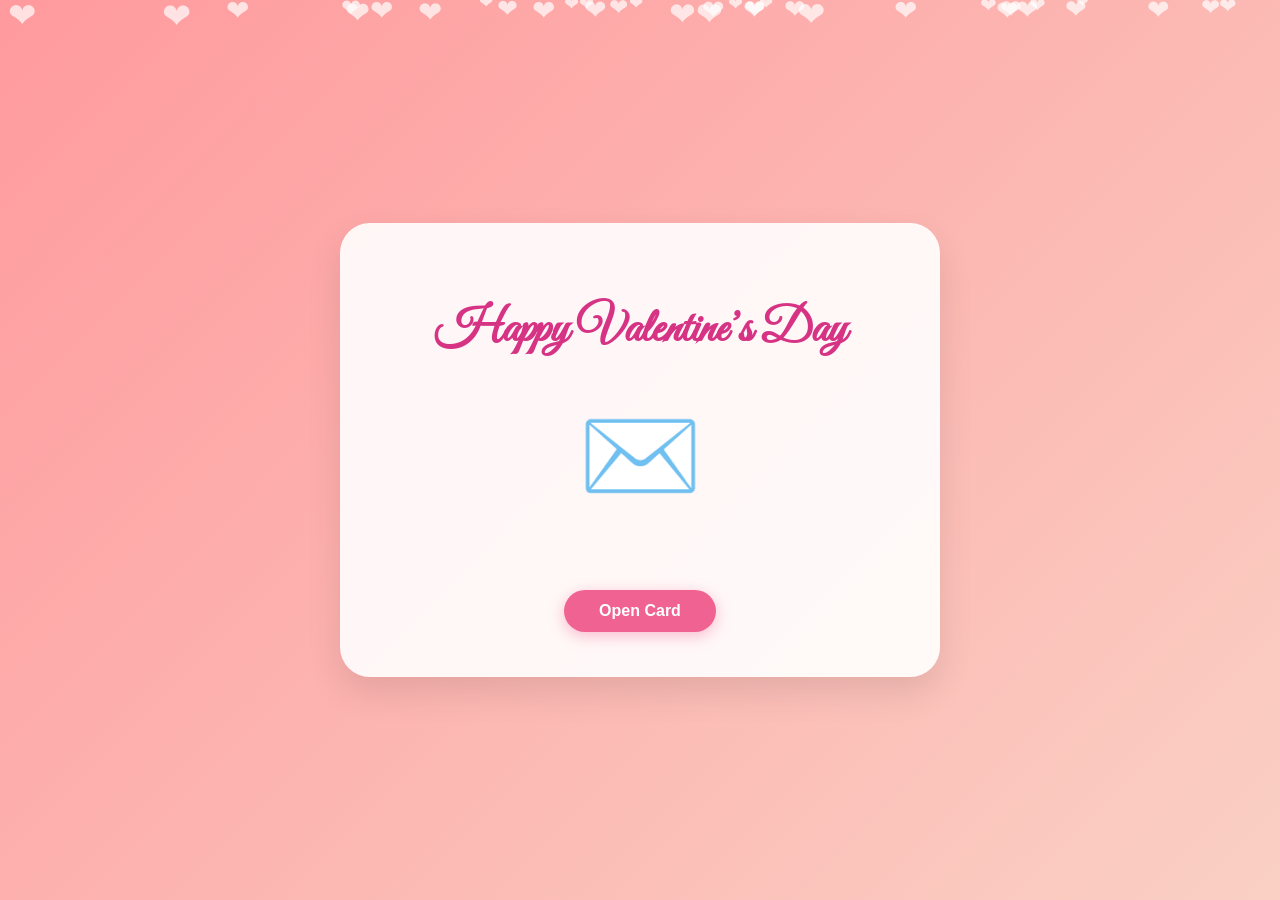
==== commit 13868ce2: "Update index.html" ====
--- a/index.html
+++ b/index.html
@@ -229,7 +229,7 @@
 
     <p>I’ll be right here.</p>
 
-    <p>Wishing you happiness always.</p>
+    <p>But whatever your decision is, i respect, i understand. Wishing you happiness always.</p>
 
     <p>I hope you’re doing well, finding success in your work, and taking care of yourself. You deserve happiness, peace of mind, and people around you who support your dreams.</p>
 
